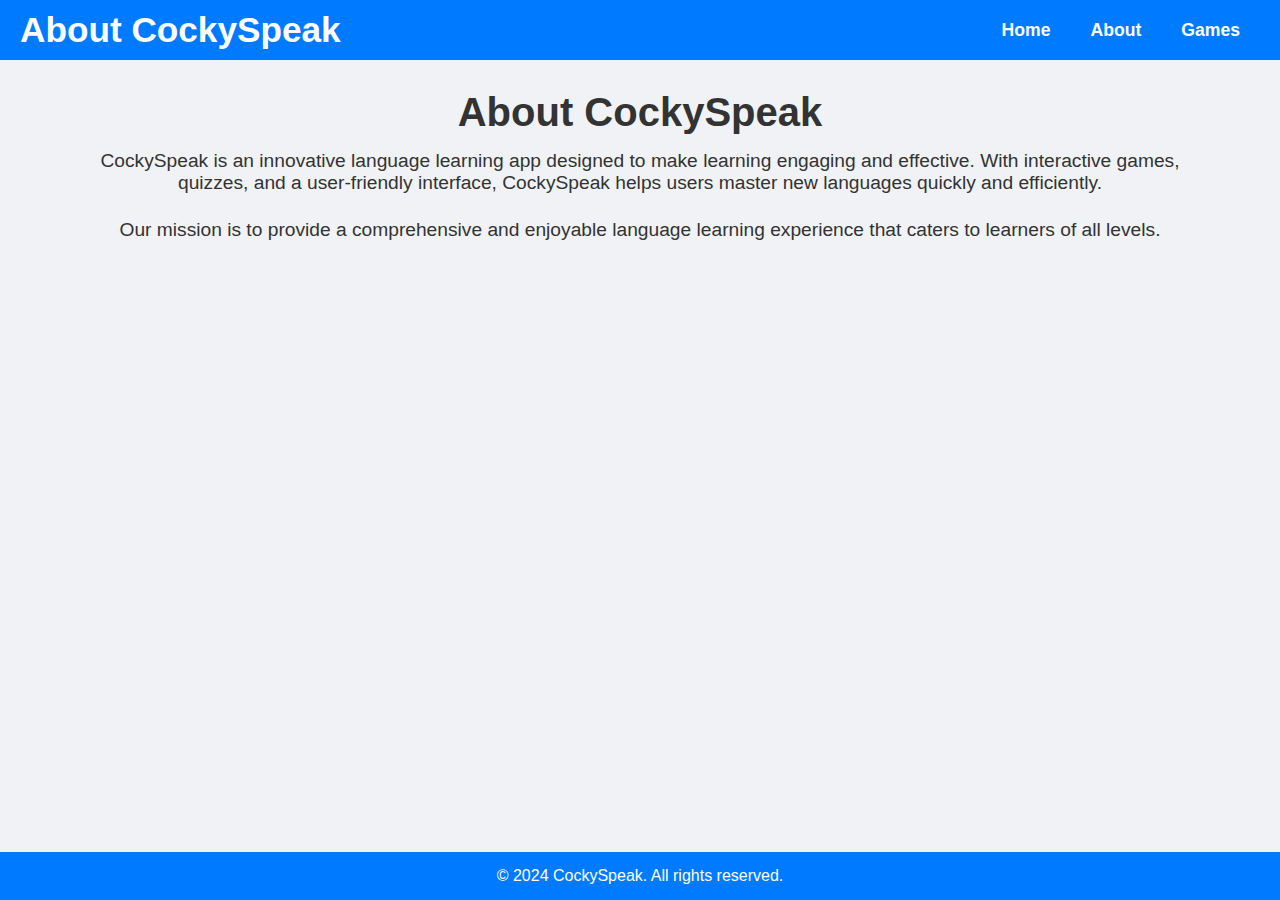
==== docs/about.html @ 6316a095 "added hyper links" ====
<!DOCTYPE html>
<html lang="en">
<head>
    <meta charset="UTF-8">
    <meta name="viewport" content="width=device-width, initial-scale=1.0">
    <title>About - CockySpeak</title>
    <link rel="stylesheet" href="styles.css">
</head>
<body>
    <header>
        <div class="logo">
            <h1>About CockySpeak</h1>
        </div>
        <nav>
            <ul>
                <li><a href="https://carsons21.github.io/Language-App-Project/">Home</a></li>
                <li><a href="https://carsons21.github.io/Language-App-Project/about.html">About</a></li>
                <li><a href="https://www.youtube.com/watch?v=dQw4w9WgXcQ&autoplay=1" target="_blank">Games</a></li>
            </ul>
        </nav>
    </header>
    <main>
        <h2>About CockySpeak</h2>
        <p>
            CockySpeak is an innovative language learning app designed to make learning engaging and effective.
            With interactive games, quizzes, and a user-friendly interface, CockySpeak helps users master new languages quickly and efficiently.
        </p>
        <p>
            Our mission is to provide a comprehensive and enjoyable language learning experience that caters to learners of all levels.
        </p>
    </main>
    <footer>
        <p>&copy; 2024 CockySpeak. All rights reserved.</p>
    </footer>
</body>
</html>
---- docs/styles.css ----
/* Reset Styles */
* {
    margin: 0;
    padding: 0;
    box-sizing: border-box;
}

/* Body Styling */
body {
    font-family: Helvetica;
    background-color: #f0f2f5;
    color: #333;
    display: flex;
    flex-direction: column;
    align-items: center;
    min-height: 100vh;
}

/* Header Styling */
header {
    width: 100%;
    background-color: #007bff;
    color: #fff;
    padding: 10px 20px;
    display: flex;
    justify-content: space-between;
    align-items: center;
}

.logo h1 {
    font-size: 2.2rem;
    font-weight: bold;
}

nav ul {
    display: flex;
    list-style-type: none;
}

nav ul li {
    margin: 0 20px;
}

nav ul li a {
    color: #fff;
    text-decoration: none;
    font-weight: 600;
    font-size: 1.1rem;
    transition: color 0.3s;
}

nav ul li a:hover {
    color: #ffeb3b;
}

/* Main Content Styling */
main {
    max-width: 1200px;
    width: 100%;
    padding: 30px;
    text-align: center;
}

main h2 {
    font-size: 2.5rem;
    margin-bottom: 15px;
}

main p {
    font-size: 1.2rem;
    margin-bottom: 25px;
}

/* Iframe Container */
.iframe-container {
    position: relative;
    width: 100%;
    padding-bottom: 56.25%; /* 16:9 Aspect Ratio */
    height: 0;
    overflow: hidden;
    border-radius: 10px;
    box-shadow: 0 4px 12px rgba(0, 0, 0, 0.2);
}

.iframe-container iframe {
    position: absolute;
    top: 0;
    left: 0;
    width: 100%;
    height: 100%;
    border: none;
}

/* Footer Styling */
footer {
    width: 100%;
    padding: 15px;
    background-color: #007bff;
    color: #fff;
    text-align: center;
    margin-top: auto;
}

/* Responsive Design */
@media (max-width: 768px) {
    header {
        flex-direction: column;
    }

    nav ul {
        flex-direction: column;
        margin-top: 10px;
    }

    nav ul li {
        margin: 10px 0;
    }

    .iframe-container {
        padding-bottom: 75%; /* Increased height for smaller screens */
    }
}
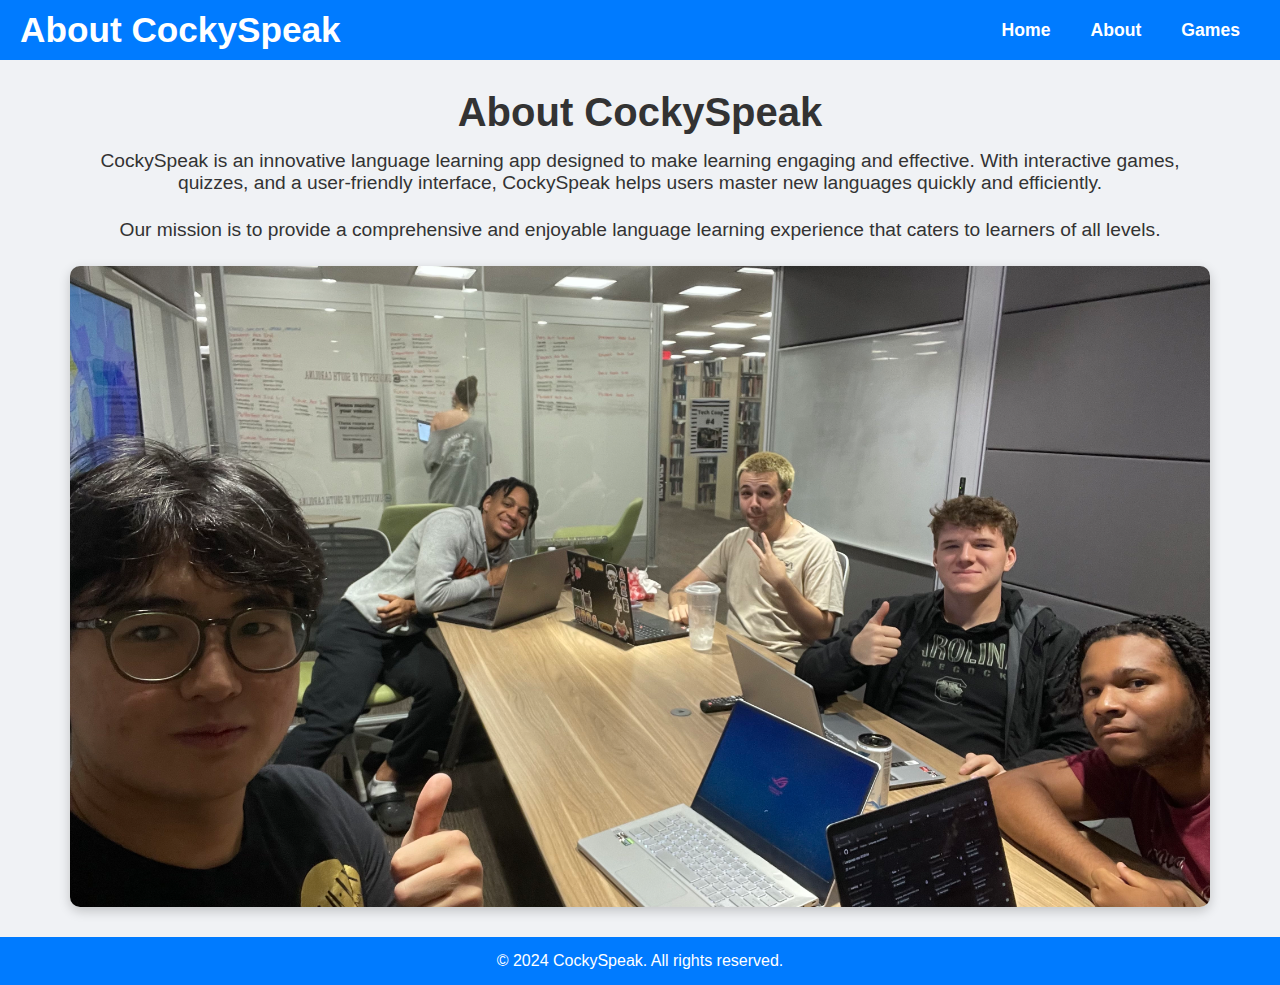
==== commit 04651647: "added jpg" ====
--- a/docs/about.html
+++ b/docs/about.html
@@ -28,6 +28,11 @@
         <p>
             Our mission is to provide a comprehensive and enjoyable language learning experience that caters to learners of all levels.
         </p>
+
+        <!-- Image Section -->
+        <div class="image-container">
+            <img src="Group_Picture.jpg" alt="CockySpeak Team Picture">
+        </div>
     </main>
     <footer>
         <p>&copy; 2024 CockySpeak. All rights reserved.</p>
--- a/docs/styles.css
+++ b/docs/styles.css
@@ -71,7 +71,7 @@
     margin-bottom: 25px;
 }
 
-/* Iframe Container */
+/* Iframe Container Styling */
 .iframe-container {
     position: relative;
     width: 100%;
@@ -89,6 +89,34 @@
     width: 100%;
     height: 100%;
     border: none;
+}
+
+/* Project Section Styling */
+.project {
+    max-width: 900px;
+    margin: 40px auto;
+    padding: 20px;
+    text-align: center;
+}
+
+.project h3 {
+    font-size: 1.8rem;
+    margin-bottom: 15px;
+}
+
+.project p {
+    font-size: 1rem;
+    margin-bottom: 20px;
+}
+
+/* Video Container Styling */
+.video-container {
+    display: flex;
+    justify-content: center;
+    align-items: center;
+    border-radius: 10px;
+    overflow: hidden;
+    box-shadow: 0 4px 12px rgba(0, 0, 0, 0.2);
 }
 
 /* Footer Styling */
@@ -117,6 +145,31 @@
     }
 
     .iframe-container {
-        padding-bottom: 75%; /* Increased height for smaller screens */
+        padding-bottom: 75%; /* Adjusted height for smaller screens */
     }
 }
+/* GIPHY Embed Styling */
+.giphy-container {
+    display: flex;
+    flex-direction: column;
+    align-items: center;
+    margin-top: 20px;
+}
+
+.giphy-embed {
+    border-radius: 10px;
+    box-shadow: 0 4px 12px rgba(0, 0, 0, 0.2);
+}
+/* Image Container Styling */
+.image-container {
+    display: flex;
+    justify-content: center;
+    margin-top: 20px;
+}
+
+.image-container img {
+    max-width: 100%;
+    height: auto;
+    border-radius: 10px;
+    box-shadow: 0 4px 12px rgba(0, 0, 0, 0.2);
+}
